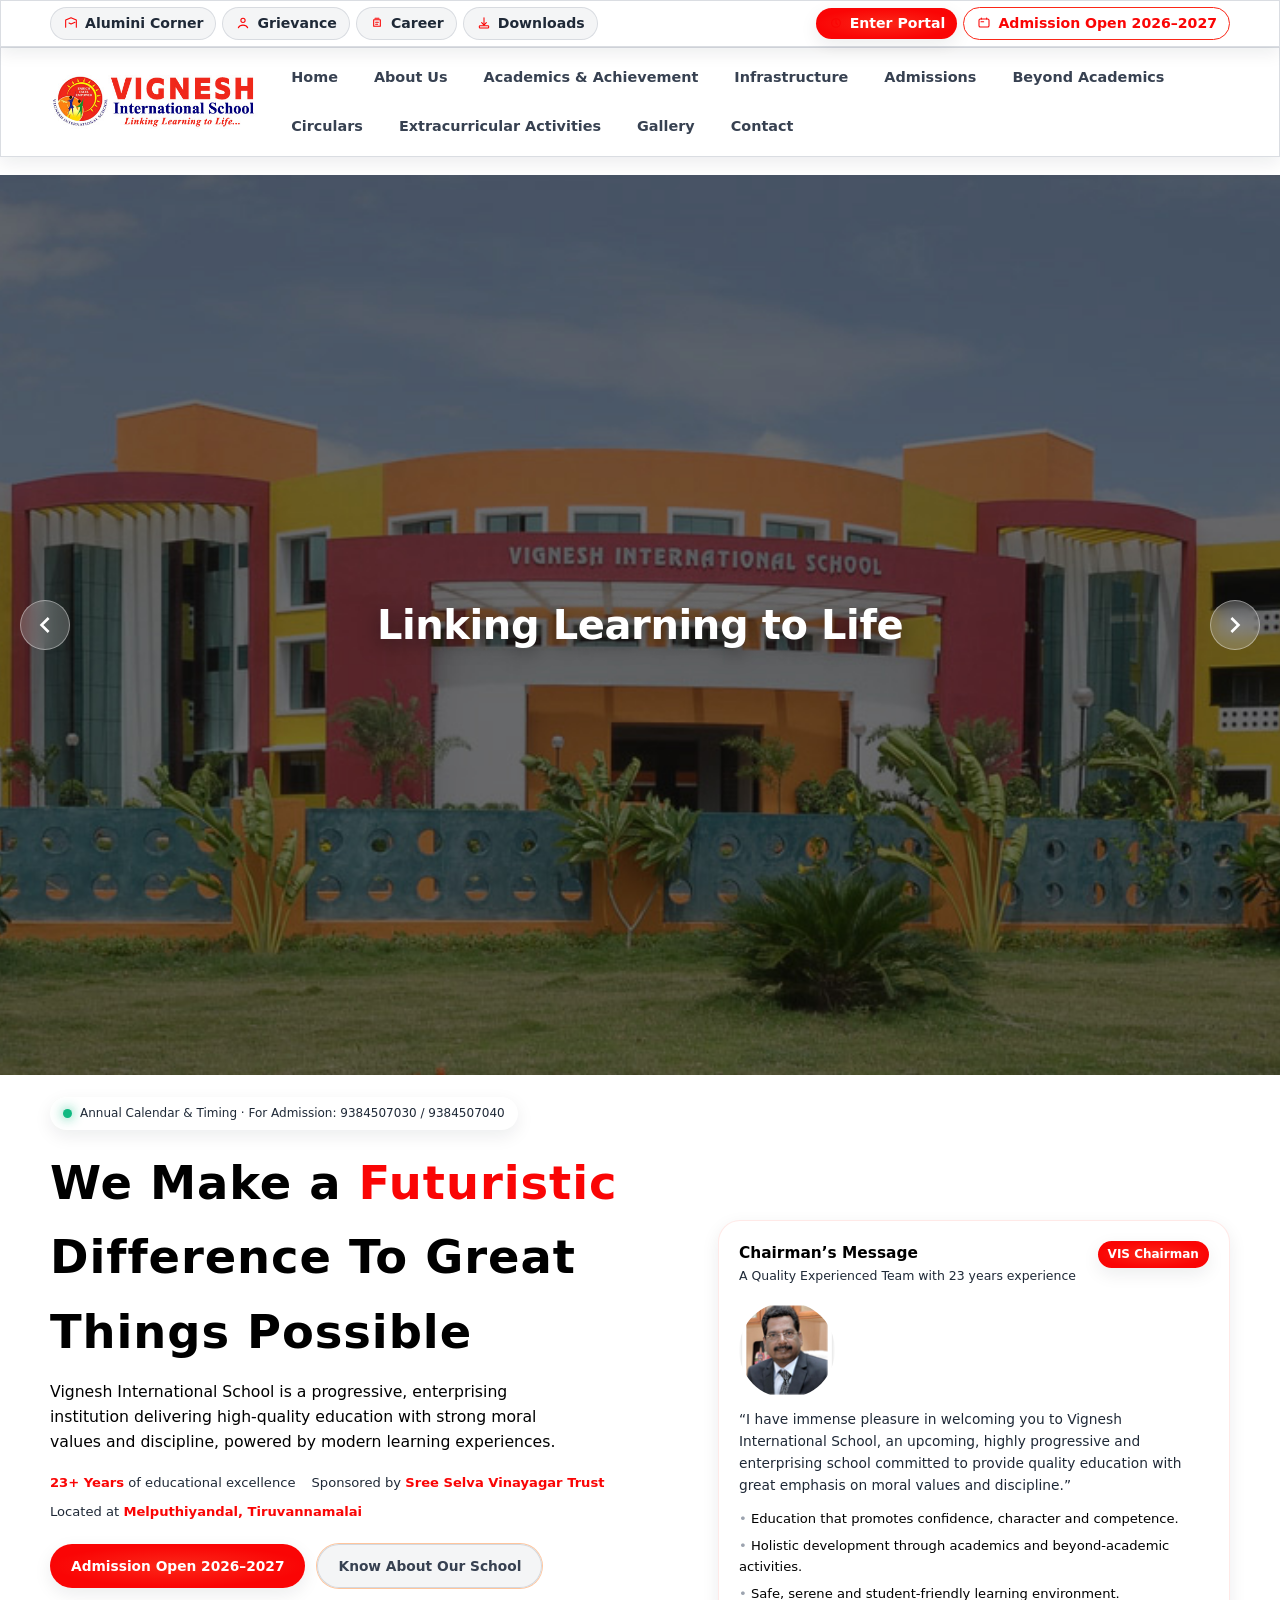
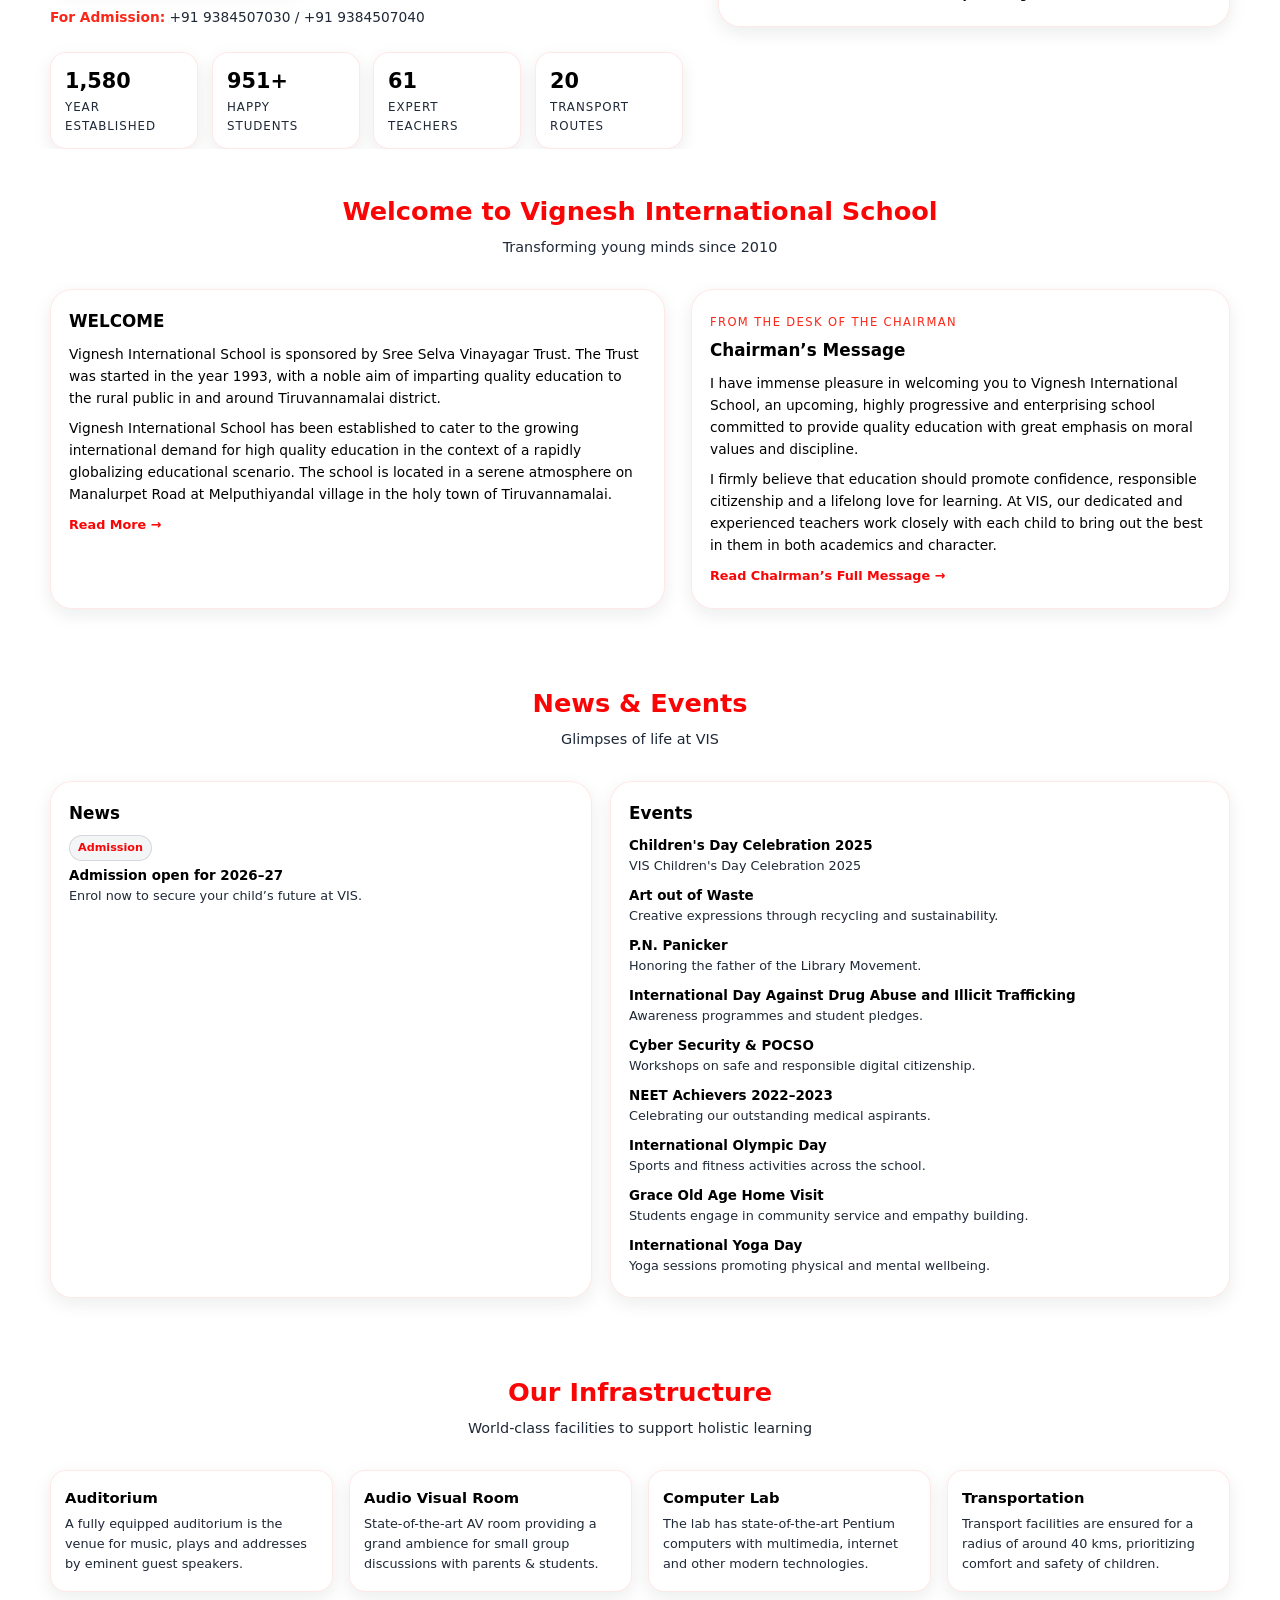
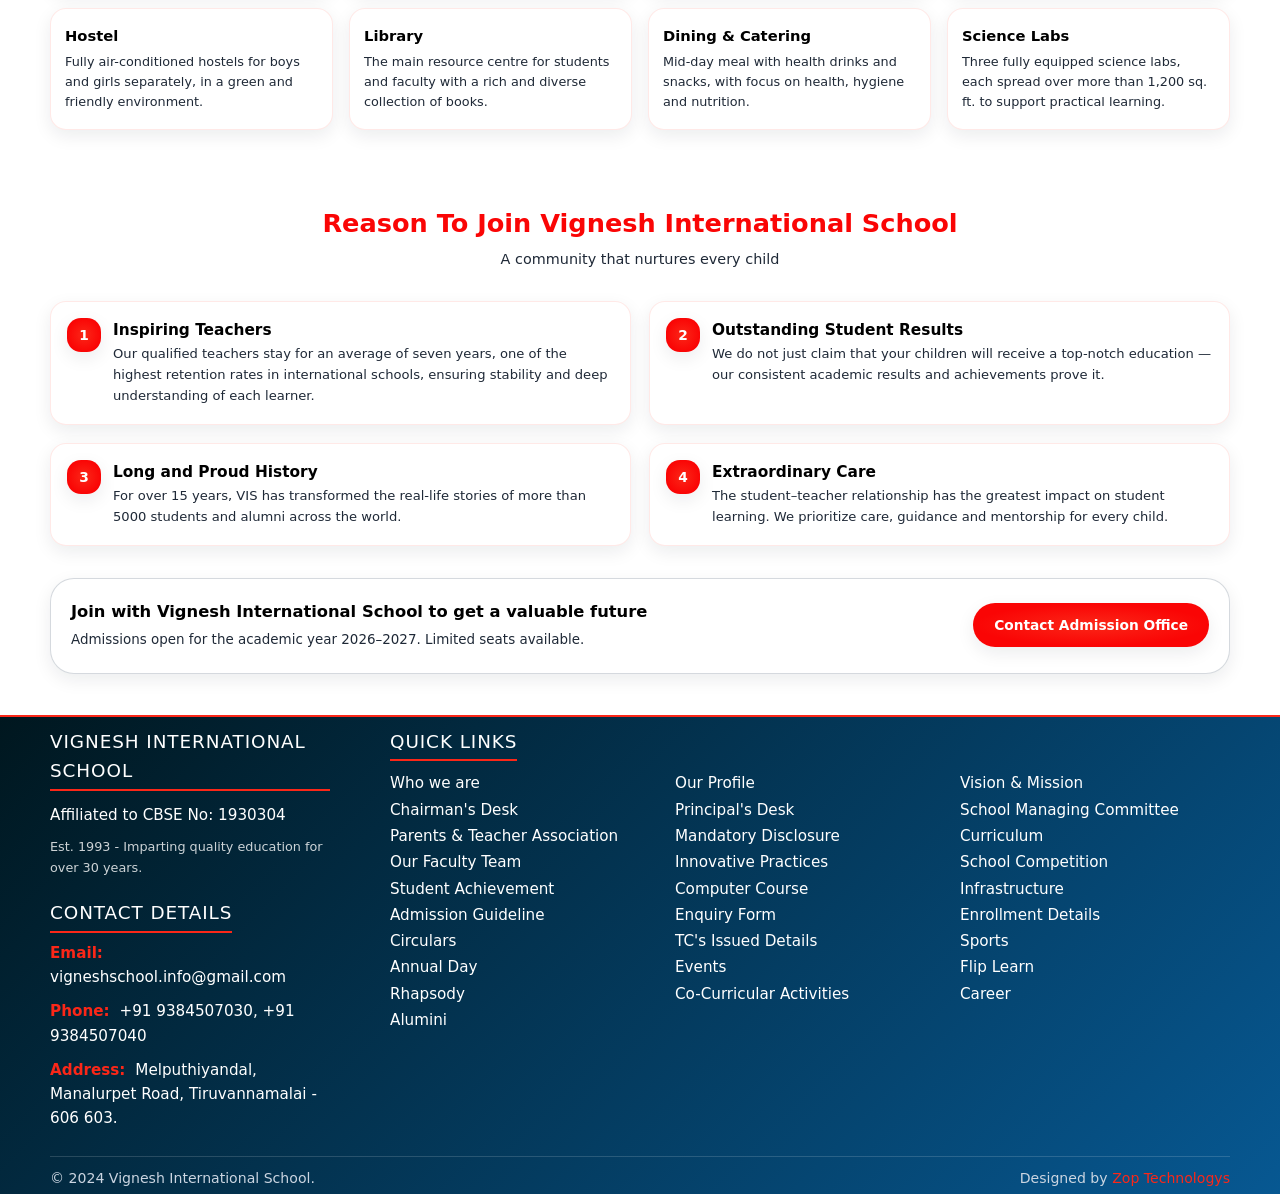
==== html/index.html @ dd352874 "Initial Commit of Vignesh International School without only texts" ====
<!DOCTYPE html>
<html lang="en">

<head>
  <meta charset="UTF-8" />
  <title>Vignesh International School</title>
  <meta name="viewport" content="width=device-width, initial-scale=1" />
  <link rel="stylesheet" href="../css/style.css" />
</head>

<body>

  <!-- Top neon strip -->
  <div class="top-bar glass blur">
    <div class="container top-bar-inner">
      <div class="top-bar-left">
        <span class="pill pill-ghost">
          <span class="pill-icon">
            <svg viewBox="0 0 24 24" aria-hidden="true">
              <path d="M4 18.5V7.5L12 4l8 3.5v11" />
              <path d="M9 12l3 1.5L18 11" />
            </svg>
          </span>
          <span class="pill-label">Alumini Corner</span>
        </span>
        <span class="pill pill-ghost">
          <span class="pill-icon">
            <svg viewBox="0 0 24 24" aria-hidden="true">
              <circle cx="12" cy="8" r="3.2" />
              <path d="M5 19c1.3-2.4 3.6-3.8 7-3.8s5.7 1.4 7 3.8" />
            </svg>
          </span>
          <span class="pill-label">Grievance</span>
        </span>
        <span class="pill pill-ghost">
          <span class="pill-icon">
            <svg viewBox="0 0 24 24" aria-hidden="true">
              <path d="M7 7h10v10H7z" />
              <path d="M9 5h6" />
              <path d="M10 11h4" />
              <path d="M10 14h3" />
            </svg>
          </span>
          <span class="pill-label">Career</span>
        </span>
        <span class="pill pill-ghost">
          <span class="pill-icon">
            <svg viewBox="0 0 24 24" aria-hidden="true">
              <path d="M12 4v11" />
              <path d="M8.5 11.5 12 15l3.5-3.5" />
              <rect x="5" y="16" width="14" height="3.5" rx="1" />
            </svg>
          </span>
          <span class="pill-label">Downloads</span>
        </span>
      </div>
      <div class="top-bar-right">
        <a href="#portal" class="pill pill-primary">
          <span class="pill-icon">
            <svg viewBox="0 0 24 24" aria-hidden="true">
              <circle cx="12" cy="12" r="6.5" />
              <path d="M12 8v4l2 2" />
            </svg>
          </span>
          <span class="pill-label">Enter Portal</span>
        </a>
        <span class="pill pill-outline">
          <span class="pill-icon">
            <svg viewBox="0 0 24 24" aria-hidden="true">
              <rect x="4.5" y="6" width="15" height="12" rx="2" />
              <path d="M8 6V4.5" />
              <path d="M16 6V4.5" />
              <path d="M7.5 10h4" />
            </svg>
          </span>
          <span class="pill-label">Admission Open 2026–2027</span>
        </span>
      </div>
    </div>
  </div>

  <!-- Header -->
  <header class="header glass blur">
    <div class="container nav">
      <div class="logo-group">
        <img src="../images/vignesh-logo.jpg" alt="Vignesh International School logo" class="logo-image" />
      </div>

      <button class="nav-toggle" id="navToggle">
        <span></span><span></span><span></span>
      </button>

      <nav class="nav-links" id="navLinks">
        <a href="#home">Home</a>
        <div class="nav-dropdown-wrapper">
          <a href="#about">About Us</a>
          <div class="nav-dropdown">
            <a href="who-we-are.html">Who we are</a>
            <a href="our-profile.html">Our Profile</a>
            <a href="vision-mission.html">Vision &amp; Mission</a>
            <a href="chairman-message.html">Chairman's Message</a>
            <a href="principal-message.html">Principal's Message</a>
            <a href="smc.html">School Management Committee</a>
            <a href="pta.html">Parents &amp; Teacher Association</a>
            <a href="mandatory-disclosure.html">Mandatory Disclosure</a>
          </div>
        </div>
        <div class="nav-dropdown-wrapper">
          <a href="#academics">Academics &amp; Achievement</a>
          <div class="nav-dropdown">
            <a href="#academics-curriculum">Curriculum</a>
            <a href="#academics-faculty">Our Faculty Team</a>
            <a href="#academics-achievements">Student Achievements</a>
            <a href="#academics-innovative">Innovative Practices</a>
            <a href="#academics-competition">School Competition</a>
            <a href="#academics-computer-course">Computer Course</a>
          </div>
        </div>
        <div class="nav-dropdown-wrapper">
          <a href="#infrastructure">Infrastructure</a>
          <div class="nav-dropdown">
            <a href="#infra-auditorium">Auditorium</a>
            <a href="#infra-av-room">Audio Visual Room</a>
            <a href="#infra-laboratory">Laboratory</a>
            <a href="#infra-library">Library</a>
            <a href="#infra-dining">Dining &amp; Catering</a>
            <a href="#infra-transportation">Transportation</a>
            <a href="#infra-hostel">Hostel</a>
          </div>
        </div>
        <div class="nav-dropdown-wrapper">
          <a href="#admissions">Admissions</a>
          <div class="nav-dropdown">
            <a href="#admissions-process">Admission Process</a>
            <a href="#admissions-enquiry">Admission Enquiry</a>
            <a href="#admissions-enrollment">Enrollment Details</a>
            <a href="#admissions-tc-details">TC's Issued Details</a>
          </div>
        </div>
        <div class="nav-dropdown-wrapper">
          <a href="#beyond">Beyond Academics</a>
          <div class="nav-dropdown">
            <a href="#beyond-sports">Sports</a>
            <a href="#beyond-annual-day">Annual Day</a>
            <a href="#beyond-events">Events</a>
            <a href="#beyond-flip-learn">Flip Learn</a>
            <a href="#beyond-rhapsody">Rhapsody</a>
          </div>
        </div>
        <div class="nav-dropdown-wrapper">
          <a href="#circulars">Circulars</a>
          <div class="nav-dropdown">
            <a href="#circulars-cbse">CBSE Circulars</a>
          </div>
        </div>
        <div class="nav-dropdown-wrapper">
          <a href="#extracurricular">Extracurricular Activities</a>
          <div class="nav-dropdown">
            <a href="#extra-sansad">VIS Sansad</a>
            <a href="#extra-community-service">Community Service</a>
            <a href="#extra-health">Health</a>
            <a href="#extra-skill-classes">Skill Enhancement Classes</a>
          </div>
        </div>
        <div class="nav-dropdown-wrapper">
          <a href="#gallery">Gallery</a>
          <div class="nav-dropdown">
            <a href="#gallery-events">Event Gallery</a>
            <a href="#gallery-academy">Academy Gallery</a>
            <a href="#gallery-videos">Videos</a>
          </div>
        </div>
        <a href="#contact">Contact</a>
      </nav>
    </div>
  </header>

  <!-- Hero -->
  <section class="hero" id="home">
    <div class="hero-slider">
      <div class="hero-slide active">
        <img src="../images/slider/vignesh_slider-02.jpg" alt="Vignesh International School campus" />
        <div class="slide-caption">Linking Learning to Life</div>
      </div>

      <div class="hero-slide">
        <img src="../images/slider/vignesh_slider-04.jpg" alt="Students in library" />
        <div class="slide-caption">Your Challenge is Our Progress</div>
      </div>
      <div class="hero-slide">
        <img src="../images/slider/vignesh_slider-05.jpg" alt="Students in computer lab" />
        <div class="slide-caption">We Making Difference To Great Things Possible</div>
      </div>

      <!-- Slider Arrows -->
      <button class="slider-btn prev-btn" id="prevSlide" aria-label="Previous Slide">
        <svg viewBox="0 0 24 24" fill="currentColor">
          <path d="M15.41 7.41L14 6l-6 6 6 6 1.41-1.41L10.83 12z" />
        </svg>
      </button>
      <button class="slider-btn next-btn" id="nextSlide" aria-label="Next Slide">
        <svg viewBox="0 0 24 24" fill="currentColor">
          <path d="M10 6L8.59 7.41 13.17 12l-4.58 4.59L10 18l6-6z" />
        </svg>
      </button>
    </div>

    <div class="container hero-grid">
      <div class="hero-left reveal">
        <div class="hero-chip glass-soft">
          <span class="live-dot"></span>
          Annual Calendar &amp; Timing · For Admission: 9384507030 / 9384507040
        </div>

        <h1 class="hero-title">
          We Make a <span>Futuristic</span><br />
          Difference To Great Things Possible
        </h1>

        <p class="hero-subtitle">
          Vignesh International School is a progressive, enterprising institution
          delivering high-quality education with strong moral values and discipline,
          powered by modern learning experiences.
        </p>

        <div class="hero-meta">
          <span><strong>23+ Years</strong> of educational excellence</span>
          <span>Sponsored by <strong>Sree Selva Vinayagar Trust</strong></span>
          <span>Located at <strong>Melputhiyandal, Tiruvannamalai</strong></span>
        </div>

        <div class="hero-actions">
          <a href="#admissions" class="btn btn-primary neon-hover">
            Admission Open 2026–2027
            <span class="btn-glow"></span>
          </a>
          <a href="#about" class="btn btn-ghost neon-border">
            Know About Our School
          </a>
        </div>

        <div class="hero-phones">
          <strong>For Admission:</strong> +91 9384507030 / +91 9384507040
        </div>

        <div class="stats">
          <div class="stat-card glass-soft reveal">
            <div class="stat-number" data-count="2010">0</div>
            <div class="stat-label">Year Established</div>
          </div>
          <div class="stat-card glass-soft reveal">
            <div class="stat-number" data-count="1210" data-suffix="+">0</div>
            <div class="stat-label">Happy Students</div>
          </div>
          <div class="stat-card glass-soft reveal">
            <div class="stat-number" data-count="78">0</div>
            <div class="stat-label">Expert Teachers</div>
          </div>
          <div class="stat-card glass-soft reveal">
            <div class="stat-number" data-count="26">0</div>
            <div class="stat-label">Transport Routes</div>
          </div>
        </div>
      </div>

      <aside class="hero-right glass-soft reveal">
        <div class="hero-card-header">
          <div>
            <div class="hero-card-title">Chairman’s Message</div>
            <div class="hero-tagline">
              A Quality Experienced Team with 23 years experience
            </div>
          </div>
          <span class="hero-chip-mini">VIS Chairman</span>
        </div>

        <div class="chairman-avatar">
          <img src="../images/slider/chairman/chairman.png" alt="Chairman of Vignesh International School" />
        </div>

        <p class="hero-card-text">
          “I have immense pleasure in welcoming you to Vignesh International School,
          an upcoming, highly progressive and enterprising school committed to provide
          quality education with great emphasis on moral values and discipline.”
        </p>

        <ul class="hero-list">
          <li>Education that promotes confidence, character and competence.</li>
          <li>Holistic development through academics and beyond-academic activities.</li>
          <li>Safe, serene and student-friendly learning environment.</li>
        </ul>
      </aside>
    </div>
  </section>

  <!-- Welcome / About -->
  <section class="section" id="about">
    <div class="container">
      <div class="section-header reveal">
        <h2 class="section-title">Welcome to Vignesh International School</h2>
        <p class="section-subtitle">Transforming young minds since 2010</p>
      </div>

      <div class="two-column">
        <div class="card glass-soft reveal">
          <h3>WELCOME</h3>
          <p>
            Vignesh International School is sponsored by Sree Selva Vinayagar Trust.
            The Trust was started in the year 1993, with a noble aim of imparting
            quality education to the rural public in and around Tiruvannamalai district.
          </p>
          <p>
            Vignesh International School has been established to cater to the growing
            international demand for high quality education in the context of a rapidly
            globalizing educational scenario. The school is located in a serene atmosphere
            on Manalurpet Road at Melputhiyandal village in the holy town of Tiruvannamalai.
          </p>
          <a href="#about" class="read-more neon-text">Read More →</a>
        </div>

        <div class="card glass-soft reveal">
          <small>From the Desk of the Chairman</small>
          <h3>Chairman’s Message</h3>
          <p>
            I have immense pleasure in welcoming you to Vignesh International School,
            an upcoming, highly progressive and enterprising school committed to provide
            quality education with great emphasis on moral values and discipline.
          </p>
          <p>
            I firmly believe that education should promote confidence, responsible
            citizenship and a lifelong love for learning. At VIS, our dedicated and
            experienced teachers work closely with each child to bring out the best
            in them in both academics and character.
          </p>
          <a href="#about" class="read-more neon-text">Read Chairman’s Full Message →</a>
        </div>
      </div>
    </div>
  </section>

  <!-- News & Events -->
  <section class="section" id="academics">
    <div class="container">
      <div class="section-header reveal">
        <h2 class="section-title">News &amp; Events</h2>
        <p class="section-subtitle">Glimpses of life at VIS</p>
      </div>

      <div class="news-grid">
        <div class="card glass-soft reveal">
          <h3>News</h3>
          <div class="news-list">
            <div class="news-item">
              <div class="tag-pill">Admission</div>
              <div class="news-item-title">Admission open for 2026–27</div>
              <div class="news-item-sub">
                Enrol now to secure your child’s future at VIS.
              </div>
            </div>
          </div>
        </div>

        <div class="card glass-soft reveal">
          <h3>Events</h3>
          <div class="news-list">
            <div class="news-item">
              <div class="news-item-title">Children's Day Celebration 2025</div>
              <div class="news-item-sub">VIS Children's Day Celebration 2025</div>
            </div>
            <div class="news-item">
              <div class="news-item-title">Art out of Waste</div>
              <div class="news-item-sub">
                Creative expressions through recycling and sustainability.
              </div>
            </div>
            <div class="news-item">
              <div class="news-item-title">P.N. Panicker</div>
              <div class="news-item-sub">
                Honoring the father of the Library Movement.
              </div>
            </div>
            <div class="news-item">
              <div class="news-item-title">
                International Day Against Drug Abuse and Illicit Trafficking
              </div>
              <div class="news-item-sub">
                Awareness programmes and student pledges.
              </div>
            </div>
            <div class="news-item">
              <div class="news-item-title">Cyber Security &amp; POCSO</div>
              <div class="news-item-sub">
                Workshops on safe and responsible digital citizenship.
              </div>
            </div>
            <div class="news-item">
              <div class="news-item-title">NEET Achievers 2022–2023</div>
              <div class="news-item-sub">
                Celebrating our outstanding medical aspirants.
              </div>
            </div>
            <div class="news-item">
              <div class="news-item-title">International Olympic Day</div>
              <div class="news-item-sub">
                Sports and fitness activities across the school.
              </div>
            </div>
            <div class="news-item">
              <div class="news-item-title">Grace Old Age Home Visit</div>
              <div class="news-item-sub">
                Students engage in community service and empathy building.
              </div>
            </div>
            <div class="news-item">
              <div class="news-item-title">International Yoga Day</div>
              <div class="news-item-sub">
                Yoga sessions promoting physical and mental wellbeing.
              </div>
            </div>
          </div>
        </div>
      </div>
    </div>
  </section>

  <!-- Infrastructure -->
  <section class="section" id="infrastructure">
    <div class="container">
      <div class="section-header reveal">
        <h2 class="section-title">Our Infrastructure</h2>
        <p class="section-subtitle">World-class facilities to support holistic learning</p>
      </div>

      <div class="infra-grid">
        <div class="infra-card glass-soft reveal">
          <h4>Auditorium</h4>
          <p>
            A fully equipped auditorium is the venue for music, plays and
            addresses by eminent guest speakers.
          </p>
        </div>
        <div class="infra-card glass-soft reveal">
          <h4>Audio Visual Room</h4>
          <p>
            State-of-the-art AV room providing a grand ambience for small group
            discussions with parents &amp; students.
          </p>
        </div>
        <div class="infra-card glass-soft reveal">
          <h4>Computer Lab</h4>
          <p>
            The lab has state-of-the-art Pentium computers with multimedia,
            internet and other modern technologies.
          </p>
        </div>
        <div class="infra-card glass-soft reveal">
          <h4>Transportation</h4>
          <p>
            Transport facilities are ensured for a radius of around 40 kms,
            prioritizing comfort and safety of children.
          </p>
        </div>
        <div class="infra-card glass-soft reveal">
          <h4>Hostel</h4>
          <p>
            Fully air-conditioned hostels for boys and girls separately, in a
            green and friendly environment.
          </p>
        </div>
        <div class="infra-card glass-soft reveal">
          <h4>Library</h4>
          <p>
            The main resource centre for students and faculty with a rich and
            diverse collection of books.
          </p>
        </div>
        <div class="infra-card glass-soft reveal">
          <h4>Dining &amp; Catering</h4>
          <p>
            Mid-day meal with health drinks and snacks, with focus on health,
            hygiene and nutrition.
          </p>
        </div>
        <div class="infra-card glass-soft reveal">
          <h4>Science Labs</h4>
          <p>
            Three fully equipped science labs, each spread over more than 1,200
            sq. ft. to support practical learning.
          </p>
        </div>
      </div>
    </div>
  </section>

  <!-- Reasons & CTA -->
  <section class="section" id="beyond">
    <div class="container">
      <div class="section-header reveal">
        <h2 class="section-title">Reason To Join Vignesh International School</h2>
        <p class="section-subtitle">A community that nurtures every child</p>
      </div>

      <div class="reasons-grid">
        <div class="reason-card glass-soft reveal">
          <div class="reason-badge">1</div>
          <div>
            <div class="reason-title">Inspiring Teachers</div>
            <div class="reason-text">
              Our qualified teachers stay for an average of seven years, one of
              the highest retention rates in international schools, ensuring
              stability and deep understanding of each learner.
            </div>
          </div>
        </div>
        <div class="reason-card glass-soft reveal">
          <div class="reason-badge">2</div>
          <div>
            <div class="reason-title">Outstanding Student Results</div>
            <div class="reason-text">
              We do not just claim that your children will receive a top-notch
              education — our consistent academic results and achievements prove it.
            </div>
          </div>
        </div>
        <div class="reason-card glass-soft reveal">
          <div class="reason-badge">3</div>
          <div>
            <div class="reason-title">Long and Proud History</div>
            <div class="reason-text">
              For over 15 years, VIS has transformed the real-life stories of more
              than 5000 students and alumni across the world.
            </div>
          </div>
        </div>
        <div class="reason-card glass-soft reveal">
          <div class="reason-badge">4</div>
          <div>
            <div class="reason-title">Extraordinary Care</div>
            <div class="reason-text">
              The student–teacher relationship has the greatest impact on student
              learning. We prioritize care, guidance and mentorship for every child.
            </div>
          </div>
        </div>
      </div>

      <div class="cta-band glass blur reveal" id="admissions">
        <div>
          <h3>Join with Vignesh International School to get a valuable future</h3>
          <p>Admissions open for the academic year 2026–2027. Limited seats available.</p>
        </div>
        <div>
          <a href="#contact" class="btn btn-primary neon-hover">
            Contact Admission Office
            <span class="btn-glow"></span>
          </a>
        </div>
      </div>
    </div>
  </section>

  <!-- Footer / Contact -->
  <footer class="footer" id="contact">
    <div class="container footer-grid">
      <div class="footer-block reveal">
        <div class="footer-title">Vignesh International School</div>
        <p class="footer-text">Affiliated to CBSE No: 1930304</p>
        <p class="footer-text" style="font-size: 0.8rem; opacity: 0.8; margin-bottom: 5px;">Est. 1993 - Imparting
          quality education for over 30 years.</p>
        <div class="footer-title" style="margin-top: 15px; margin-bottom: 8px;">Contact Details</div>
        <p class="footer-text">
          <strong>Email:</strong> vigneshschool.info@gmail.com
        </p>
        <p class="footer-text">
          <strong>Phone:</strong> +91 9384507030, +91 9384507040
        </p>
        <p class="footer-text">
          <strong>Address:</strong> Melputhiyandal, Manalurpet Road, Tiruvannamalai - 606 603.
        </p>
      </div>

      <div class="footer-block reveal">
        <div class="footer-title">Quick Links</div>
        <ul class="footer-list">
          <li><a href="who-we-are.html">Who we are</a></li>
          <li><a href="our-profile.html">Our Profile</a></li>
          <li><a href="vision-mission.html">Vision &amp; Mission</a></li>
          <li><a href="chairman-message.html">Chairman's Desk</a></li>
          <li><a href="principal-message.html">Principal's Desk</a></li>
          <li><a href="smc.html">School Managing Committee</a></li>
          <li><a href="pta.html">Parents &amp; Teacher Association</a></li>
          <li><a href="mandatory-disclosure.html">Mandatory Disclosure</a></li>
          <li><a href="index.html#academics">Curriculum</a></li>
          <li><a href="index.html#academics">Our Faculty Team</a></li>
          <li><a href="index.html#academics">Innovative Practices</a></li>
          <li><a href="index.html#academics">School Competition</a></li>
          <li><a href="index.html#academics">Student Achievement</a></li>
          <li><a href="index.html#academics">Computer Course</a></li>
          <li><a href="index.html#infrastructure">Infrastructure</a></li>
          <li><a href="index.html#admissions">Admission Guideline</a></li>
          <li><a href="index.html#admissions">Enquiry Form</a></li>
          <li><a href="index.html#admissions">Enrollment Details</a></li>
          <li><a href="index.html#circulars">Circulars</a></li>
          <li><a href="index.html#academics">TC's Issued Details</a></li>
          <li><a href="index.html#extracurricular">Sports</a></li>
          <li><a href="index.html#extracurricular">Annual Day</a></li>
          <li><a href="index.html#extracurricular">Events</a></li>
          <li><a href="index.html#extracurricular">Flip Learn</a></li>
          <li><a href="index.html#extracurricular">Rhapsody</a></li>
          <li><a href="index.html#extracurricular">Co-Curricular Activities</a></li>
          <li><a href="index.html#career">Career</a></li>
          <li><a href="index.html#alumni">Alumini</a></li>
        </ul>
      </div>
    </div>

    <div class="container footer-bottom">
      <span>© 2024 Vignesh International School.</span>
      <span>Designed by <a href="#">Zop Technologys</a></span>
    </div>
  </footer>

  <script src="../js/script.js"></script>
</body>

</html>
---- css/style.css ----
:root {
  --bg: #ffffff;
  --bg-alt: #ffffff;
  --card-bg: #ffffff;
  --glass-bg: rgba(255, 255, 255, 0.98);
  --glass-soft: rgba(255, 255, 255, 0.98);
  --border-soft: rgba(209, 213, 219, 0.9);

  /* red shimmer Related */
  --accent: #fb2718;
  --accent-soft: rgba(251, 39, 24, 0.1);
  --accent-deep: #fa0505;
  --accent-gradient: radial-gradient(closest-side, #fb2718, #fa0505);

  --primary-text: #000000;
  --muted-text: #1f2937;
  --footer-bg: linear-gradient(135deg, #00171F 0%, #075892 100%);
  --footer-text: #ffffff;

  --radius-lg: 22px;
  --radius-md: 16px;
  --radius-pill: 999px;

  --shadow-soft: 0 6px 18px rgba(15, 23, 42, 0.08);

  --transition-fast: 0.18s ease-out;
  --transition-med: 0.3s ease-out;
  --transition-slow: 0.6s cubic-bezier(0.16, 1, 0.3, 1);
}

* {
  box-sizing: border-box;
  margin: 0;
  padding: 0;
}

html,
body {
  scroll-behavior: smooth;
}

body {
  font-family: system-ui, -apple-system, BlinkMacSystemFont, "Segoe UI", sans-serif;
  background: #ffffff;
  color: var(--primary-text);
  line-height: 1.6;
  min-height: 100vh;
}

.container {
  width: min(1180px, 100% - 32px);
  margin: 0 auto;
}

a {
  text-decoration: none;
  color: inherit;
}

ul {
  list-style: none;
}

.glass {
  background: #ffffff;
  border: 1px solid rgba(209, 213, 219, 0.8);
  box-shadow: var(--shadow-soft);
}

.glass-soft {
  background: #ffffff;
  border: 1px solid var(--accent-soft);
  box-shadow: var(--shadow-soft);
}

.blur {
  backdrop-filter: blur(12px);
  -webkit-backdrop-filter: blur(12px);
}

.top-bar {
  position: sticky;
  top: 0;
  z-index: 40;
  padding: 6px 0;
}

.top-bar-inner {
  display: flex;
  justify-content: space-between;
  gap: 10px;
  align-items: center;
  flex-wrap: wrap;
  font-size: 0.88rem;
  color: var(--muted-text);
}

.top-bar-left,
.top-bar-right {
  display: flex;
  align-items: center;
  gap: 6px;
  flex-wrap: wrap;
}

.pill {
  border-radius: var(--radius-pill);
  padding: 4px 12px;
  border: 1px solid transparent;
  display: inline-flex;
  align-items: center;
  gap: 6px;
  cursor: default;
}

.pill-icon {
  width: 16px;
  height: 16px;
  display: inline-flex;
  align-items: center;
  justify-content: center;
}

.pill-icon svg {
  width: 100%;
  height: 100%;
  fill: none;
  stroke: var(--accent-deep);
  stroke-width: 1.6;
  stroke-linecap: round;
  stroke-linejoin: round;
}

.pill-label {
  font-weight: 600;
}

.pill-ghost {
  background: rgba(243, 244, 246, 0.9);
  border-color: rgba(209, 213, 219, 0.8);
}

.pill-primary {
  background: var(--accent-gradient);
  border: none;
  box-shadow: var(--shadow-soft);
  color: #ffffff;
  font-weight: 600;
  cursor: pointer;
  transition: none;
}

.pill-primary:hover {
  /* removed hover styles */
}

.pill-outline {
  border-color: var(--accent);
  color: var(--accent-deep);
}

.header {
  position: sticky;
  top: 36px;
  z-index: 39;
  margin-bottom: 18px;
}

.nav {
  display: flex;
  align-items: center;
  justify-content: space-between;
  padding: 10px 0;
  gap: 20px;
}

.logo-group {
  display: flex;
  align-items: center;
  gap: 12px;
}

.logo-image {
  height: 54px;
  width: auto;
  object-fit: contain;
  filter: none;
}

.glow-pulse {
  animation: none;
}

.logo-text {
  display: flex;
  flex-direction: column;
}

.logo-text span:first-child {
  font-size: 0.92rem;
  font-weight: 600;
}

.logo-text span:last-child {
  font-size: 0.76rem;
  color: var(--muted-text);
}

.nav-links {
  display: flex;
  align-items: center;
  gap: 10px;
  flex-wrap: wrap;
  font-size: 0.9rem;
}

.nav-dropdown-wrapper {
  position: relative;
  display: inline-flex;
  align-items: center;
  height: 100%;
}

.nav-links a {
  padding: 7px 12px;
  border-radius: var(--radius-pill);
  color: #374151;
  border: 1px solid transparent;
  background: transparent;
  font-weight: 600;
  transition: background var(--transition-fast), transform var(--transition-fast), box-shadow var(--transition-fast), border-color var(--transition-fast), color var(--transition-fast);
}

.nav-links a:hover {
  border-color: var(--accent);
  color: var(--accent-deep);
}

.nav-links .primary-link {
  background: transparent;
  color: #374151;
  box-shadow: none;
}

.nav-dropdown {
  position: absolute;
  top: 110%;
  left: 0;
  min-width: 240px;
  padding: 8px 0;
  border-radius: 14px;
  background: #ffffff;
  border: 1px solid rgba(209, 213, 219, 0.9);
  box-shadow: 0 18px 40px rgba(15, 23, 42, 0.18);
  opacity: 0;
  transform: translateY(6px);
  pointer-events: none;
  transition: opacity var(--transition-fast), transform var(--transition-fast);
  z-index: 50;
}

.nav-dropdown a {
  display: block;
  padding: 8px 14px;
  border-radius: 0;
  background: transparent;
  border: none;
  color: #374151;
  font-size: 0.8rem;
  white-space: nowrap;
}

.nav-dropdown a:hover {
  color: var(--accent-deep);
}

.nav-dropdown-wrapper:hover .nav-dropdown {
  opacity: 1;
  transform: translateY(0);
  pointer-events: auto;
}


.nav-toggle {
  display: none;
  background: none;
  border: none;
  cursor: pointer;
  width: 32px;
  height: 24px;
  flex-direction: column;
  justify-content: space-between;
  padding: 0;
  z-index: 100;
}

.nav-toggle span {
  height: 3px;
  width: 100%;
  background: var(--accent-deep);
  border-radius: 999px;
  transition: transform 0.3s cubic-bezier(0.16, 1, 0.3, 1), opacity 0.3s ease;
  transform-origin: left;
}

.nav-toggle.active span:nth-child(1) {
  transform: rotate(45deg);
}

.nav-toggle.active span:nth-child(2) {
  opacity: 0;
}

.nav-toggle.active span:nth-child(3) {
  transform: rotate(-45deg);
}

.hero {
  position: relative;
  padding: 0;
  overflow: hidden;
}

.hero-bg-orbit {
  display: none;
}

.hero-orbit-1 {
  display: none;
}

.hero-orbit-2 {
  display: none;
}

.hero-slider {
  position: relative;
  width: 100vw;
  height: 100vh;
  left: 50%;
  right: 50%;
  margin-left: -50vw;
  margin-right: -50vw;
  overflow: hidden;
}

.hero-slide {
  position: absolute;
  inset: 0;
  opacity: 0;
  transform: scale(1);
  transition: opacity 0.8s ease-in-out;
}

.hero-slide img {
  width: 100%;
  height: 100%;
  display: block;
  object-fit: cover;
  object-position: center center;
}

.hero-slide.active {
  opacity: 1;
}

.slide-caption {
  position: absolute;
  top: 50%;
  left: 50%;
  transform: translate(-50%, -50%);
  width: 100%;
  text-align: center;
  color: white;
  font-size: clamp(1.5rem, 3.5vw, 2.5rem);
  font-weight: 800;
  text-shadow: 0 4px 20px rgba(0, 0, 0, 0.5);
  padding: 0 20px;
  opacity: 0;
  pointer-events: none;
  z-index: 10;
  letter-spacing: -0.01em;
  transition: none;
}

.hero-slide.active .slide-caption {
  animation: slideTextEntry 1.2s cubic-bezier(0.16, 1, 0.3, 1) forwards;
}

@keyframes slideTextEntry {
  0% {
    opacity: 0;
    transform: translate(-50%, -20%);
    filter: blur(10px);
  }

  100% {
    opacity: 1;
    transform: translate(-50%, -50%);
    filter: blur(0);
  }
}

/* Slider buttons */
.slider-btn {
  position: absolute;
  top: 50%;
  transform: translateY(-50%);
  background: rgba(255, 255, 255, 0.2);
  border: 1px solid rgba(255, 255, 255, 0.4);
  backdrop-filter: blur(8px);
  -webkit-backdrop-filter: blur(8px);
  color: white;
  width: 50px;
  height: 50px;
  border-radius: 50%;
  display: flex;
  align-items: center;
  justify-content: center;
  cursor: pointer;
  z-index: 20;
  transition: all 0.3s ease;
}

.slider-btn:hover {
  /* removed hover styles */
}

.slider-btn svg {
  width: 32px;
  height: 32px;
}

.prev-btn {
  left: 20px;
}

.next-btn {
  right: 20px;
}

@media (max-width: 768px) {
  .slider-btn {
    width: 40px;
    height: 40px;
  }

  .slider-btn svg {
    width: 24px;
    height: 24px;
  }
}

.hero-grid {
  position: relative;
  display: grid;
  grid-template-columns: minmax(0, 2.1fr) minmax(0, 1.7fr);
  gap: 36px;
  align-items: center;
  z-index: 1;
  margin-top: 22px;
}

.hero-chip {
  display: inline-flex;
  align-items: center;
  gap: 8px;
  padding: 6px 12px;
  border-radius: var(--radius-pill);
  border: 1px solid rgba(255, 255, 255, 0.1);
  font-size: 0.75rem;
  color: var(--muted-text);
  margin-bottom: 16px;
}

.live-dot {
  width: 9px;
  height: 9px;
  border-radius: 50%;
  background: #10b981;
  box-shadow: 0 0 12px rgba(16, 185, 129, 0.9);
}

.hero-title {
  font-size: clamp(2rem, 2.7vw + 1rem, 2.9rem);
  font-weight: 800;
  letter-spacing: 0.02em;
  margin-bottom: 10px;
  color: #000000;
}

.hero-title span {
  color: var(--accent-deep);
  font-weight: 900;
}

.hero-subtitle {
  font-size: 0.98rem;
  color: var(--primary-text);
  max-width: 540px;
  margin-bottom: 18px;
}

.hero-meta {
  display: flex;
  flex-wrap: wrap;
  gap: 8px 16px;
  font-size: 0.82rem;
  color: var(--muted-text);
  margin-bottom: 22px;
}

.hero-meta strong {
  color: var(--accent-deep);
  font-weight: 700;
}

.hero-actions {
  display: flex;
  flex-wrap: wrap;
  gap: 12px;
  margin-bottom: 18px;
}

.btn {
  position: relative;
  border-radius: var(--radius-pill);
  border: 1px solid transparent;
  padding: 10px 20px;
  font-size: 0.86rem;
  font-weight: 600;
  display: inline-flex;
  align-items: center;
  gap: 8px;
  cursor: pointer;
  transition: transform var(--transition-fast), box-shadow var(--transition-fast), background var(--transition-fast), border-color var(--transition-fast);
}

.btn-primary {
  background: var(--accent-gradient);
  color: #ffffff;
  box-shadow: var(--shadow-soft);
  overflow: hidden;
}

.btn-primary .btn-glow {
  display: none;
}

.btn-primary:hover {
  /* removed hover styles */
}

.btn-primary:hover .btn-glow {
  display: none;
}

.btn-ghost {
  background: rgba(243, 244, 246, 0.9);
  border-color: rgba(209, 213, 219, 0.9);
  color: #374151;
}

.btn-ghost:hover {
  /* removed hover styles */
}

.neon-border {
  box-shadow: 0 0 0 1px rgba(255, 140, 58, 0.5);
}

.stat-card:hover {
  /* removed hover styles */
}

.hero-phones {
  font-size: 0.86rem;
  color: var(--muted-text);
  margin-bottom: 24px;
}

.hero-phones strong {
  color: var(--accent);
}

.stats {
  display: grid;
  grid-template-columns: repeat(4, minmax(0, 1fr));
  gap: 14px;
}

.stat-card {
  padding: 12px 14px;
  border-radius: 16px;
  text-align: left;
  position: relative;
  overflow: hidden;
}

.stat-card::before {
  display: none;
}

.stat-number {
  font-size: 1.3rem;
  font-weight: 700;
}

.stat-label {
  font-size: 0.74rem;
  text-transform: uppercase;
  color: var(--muted-text);
  letter-spacing: 0.08em;
}

.hero-right {
  padding: 20px 20px 22px;
  border-radius: var(--radius-lg);
}

.hero-card-header {
  display: flex;
  justify-content: space-between;
  gap: 10px;
  align-items: flex-start;
  margin-bottom: 16px;
}

.hero-card-title {
  font-weight: 600;
  font-size: 0.96rem;
}

.hero-tagline {
  font-size: 0.78rem;
  color: var(--muted-text);
}

.hero-chip-mini {
  font-size: 0.75rem;
  padding: 4px 10px;
  border-radius: 999px;
  background: var(--accent-gradient);
  color: #ffffff;
  font-weight: 600;
  box-shadow: var(--shadow-soft);
}

.chairman-avatar {
  position: relative;
  width: 96px;
  height: 96px;
  margin-bottom: 10px;
  border-radius: 50%;
  overflow: hidden;
  flex-shrink: 0;
}

.chairman-avatar img {
  width: 100%;
  height: 100%;
  object-fit: cover;
  display: block;
}

.hero-card-text {
  font-size: 0.86rem;
  color: var(--muted-text);
  margin-bottom: 12px;
}

.hero-list {
  font-size: 0.82rem;
  color: #000000;
  display: grid;
  gap: 6px;
}

.hero-list li::before {
  content: "• ";
  color: #9ca3af;
}

.section {
  padding: 42px 0 32px;
}

.section-header {
  text-align: center;
  margin-bottom: 30px;
}

.section-title {
  font-size: 1.6rem;
  font-weight: 800;
  color: var(--accent-deep);
}

.section-subtitle {
  font-size: 0.9rem;
  color: var(--muted-text);
  margin-top: 4px;
}

.two-column {
  display: grid;
  grid-template-columns: minmax(0, 1.6fr) minmax(0, 1.4fr);
  gap: 26px;
}

.card {
  padding: 18px 18px 20px;
  border-radius: var(--radius-lg);
  transition: transform var(--transition-med), box-shadow var(--transition-med), border-color var(--transition-med), background var(--transition-med);
}

.card h3 {
  font-size: 1.05rem;
  margin-bottom: 8px;
}

.card small {
  display: inline-block;
  font-size: 0.72rem;
  color: var(--accent);
  text-transform: uppercase;
  letter-spacing: 0.12em;
  margin-bottom: 6px;
}

.card p {
  font-size: 0.86rem;
  color: var(--primary-text);
}

.card p+p {
  margin-top: 8px;
}

.read-more {
  display: inline-flex;
  margin-top: 10px;
  font-size: 0.8rem;
  color: var(--accent-deep);
  font-weight: 600;
}

.news-grid {
  display: grid;
  grid-template-columns: minmax(0, 1.4fr) minmax(0, 1.6fr);
  gap: 18px;
}

.news-list {
  display: grid;
  gap: 8px;
  font-size: 0.84rem;
}

.news-item-title {
  font-weight: 600;
}

.news-item-sub {
  color: var(--muted-text);
  font-size: 0.8rem;
}

.tag-pill {
  display: inline-flex;
  padding: 3px 8px;
  border-radius: 999px;
  font-size: 0.7rem;
  background: rgba(243, 244, 246, 0.9);
  border: 1px solid rgba(209, 213, 219, 0.9);
  color: var(--accent-deep);
  font-weight: 600;
  margin-bottom: 4px;
}

.infra-grid {
  display: grid;
  grid-template-columns: repeat(4, minmax(0, 1fr));
  gap: 16px;
}

.infra-card {
  padding: 15px 14px 16px;
  border-radius: var(--radius-md);
  font-size: 0.84rem;
  position: relative;
  overflow: hidden;
  transition: transform var(--transition-med), box-shadow var(--transition-med), border-color var(--transition-med);
}

.infra-card h4 {
  font-size: 0.92rem;
  margin-bottom: 4px;
}

.infra-card p {
  color: var(--muted-text);
  font-size: 0.8rem;
}

.infra-card::after {
  content: "";
  position: absolute;
  inset: -40%;
  background: radial-gradient(circle at top left, rgba(229, 231, 235, 0.9), transparent 60%);
  opacity: 0;
  transition: opacity var(--transition-med);
}

.infra-card:hover {
  /* removed hover styles */
}

.infra-card:hover::after {
  display: none;
}

.reasons-grid {
  display: grid;
  grid-template-columns: repeat(2, minmax(0, 1fr));
  gap: 18px;
}

.reason-card {
  padding: 16px 16px 18px;
  border-radius: var(--radius-md);
  display: grid;
  grid-template-columns: auto minmax(0, 1fr);
  gap: 12px;
  align-items: flex-start;
  transition: transform var(--transition-med), box-shadow var(--transition-med), border-color var(--transition-med), background var(--transition-med);
}

.reason-card:hover,
.card:hover {
  /* removed hover styles */
}

.reason-badge {
  width: 34px;
  height: 34px;
  border-radius: 14px;
  background: var(--accent-gradient);
  display: flex;
  align-items: center;
  justify-content: center;
  font-size: 0.86rem;
  font-weight: 700;
  color: #ffffff;
  box-shadow: var(--shadow-soft);
}

.reason-title {
  font-size: 0.96rem;
  font-weight: 600;
}

.reason-text {
  font-size: 0.82rem;
  color: var(--muted-text);
}

.cta-band {
  margin-top: 32px;
  padding: 20px 20px 22px;
  border-radius: 24px;
  border: 1px solid rgba(209, 213, 219, 0.9);
  display: flex;
  align-items: center;
  justify-content: space-between;
  gap: 20px;
  background: #ffffff;
}

.cta-band h3 {
  font-size: 1.02rem;
  margin-bottom: 4px;
}

.cta-band p {
  font-size: 0.84rem;
  color: var(--muted-text);
}

.footer {
  margin-top: 10px;
  padding: 10px 0 5px;
  background: var(--footer-bg);
  color: var(--footer-text);
  border-top: 2px solid var(--accent);
}

.footer .footer-title {
  margin-bottom: 12px;
  font-size: 1.15rem;
  letter-spacing: 0.05em;
  text-transform: uppercase;
  border-bottom: 2px solid var(--accent);
  display: inline-block;
  padding-bottom: 3px;
}

.footer .footer-grid {
  display: grid;
  grid-template-columns: minmax(0, 1fr) minmax(0, 3fr);
  gap: 60px;
  margin-bottom: 10px;
}

.footer-list {
  display: grid;
  grid-template-columns: repeat(3, minmax(0, 1fr));
  gap: 3px 15px;
  font-size: 0.95rem;
}

.footer-list li {
  line-height: 1.4;
  margin-bottom: 2px;
}

.footer-list a {
  position: relative;
  transition: all 0.3s ease;
  display: inline-block;
}

.footer-list a:hover {
  color: var(--accent);
}

.footer-list a:hover::before {
  display: none;
}

.footer-text {
  font-size: 0.95rem;
  margin-bottom: 10px;
}

.footer-text strong {
  color: var(--accent);
  margin-right: 5px;
}

.footer-bottom {
  border-top: 1px solid rgba(255, 255, 255, 0.15);
  padding-top: 10px;
  margin-top: 15px;
  font-size: 0.88rem;
  color: #cbd5e1;
  display: flex;
  justify-content: space-between;
  gap: 10px;
  flex-wrap: wrap;
}

.footer-bottom a {
  color: var(--accent);
}

.reveal {
  opacity: 0;
  transform: translateY(24px) scale(0.98);
  transition: opacity var(--transition-slow), transform var(--transition-slow), box-shadow var(--transition-slow);
  will-change: opacity, transform;
}

.reveal.in-view {
  opacity: 1;
  transform: translateY(0) scale(1);
}

@keyframes glowPulse {

  0%,
  100% {
    box-shadow: 0 0 14px rgba(148, 163, 184, 0.75);
    transform: translateY(0);
  }

  50% {
    box-shadow: 0 0 26px rgba(148, 163, 184, 1);
    transform: translateY(-2px);
  }
}

@keyframes spinSlow {
  from {
    transform: rotate(0deg);
  }

  to {
    transform: rotate(360deg);
  }
}

@keyframes orbitDrift {
  from {
    transform: translate3d(0, 0, 0);
  }

  to {
    transform: translate3d(40px, 18px, 0);
  }
}

@media (max-width: 960px) {
  .header {
    top: 32px;
  }

  .hero-grid {
    grid-template-columns: minmax(0, 1fr);
  }

  .two-column,
  .news-grid {
    grid-template-columns: minmax(0, 1fr);
  }

  .infra-grid {
    grid-template-columns: repeat(2, minmax(0, 1fr));
  }

  .reasons-grid {
    grid-template-columns: minmax(0, 1fr);
  }

  .footer-grid {
    grid-template-columns: minmax(0, 1fr);
  }
}

@media (max-width: 720px) {
  .nav-toggle {
    display: flex;
  }

  .nav-links {
    position: fixed;
    top: 0;
    right: -100%;
    width: 280px;
    height: 100vh;
    background: #ffffff;
    flex-direction: column;
    align-items: flex-start;
    padding: 80px 24px 40px;
    gap: 0;
    box-shadow: -10px 0 30px rgba(0, 0, 0, 0.1);
    transition: right 0.4s cubic-bezier(0.16, 1, 0.3, 1);
    z-index: 99;
    overflow-y: auto;
    display: flex;
    flex-wrap: nowrap;
  }

  .nav-links.open {
    right: 0;
  }

  .nav-links>a,
  .nav-dropdown-wrapper>a {
    width: 100%;
    padding: 14px 0;
    border-radius: 0;
    border: none;
    border-bottom: 1px solid #f3f4f6;
    font-size: 1rem;
    display: flex;
    justify-content: space-between;
    align-items: center;
  }

  .nav-links a:hover {
    color: var(--accent-deep);
  }

  .nav-dropdown-wrapper {
    flex-direction: column;
    align-items: flex-start;
    width: 100%;
  }

  .nav-dropdown-wrapper>a::after {
    content: "+";
    font-size: 1.2rem;
    font-weight: 300;
    transition: transform 0.3s ease;
  }

  .nav-dropdown-wrapper.active>a::after {
    content: "-";
    transform: rotate(180deg);
  }

  .nav-dropdown {
    position: static;
    width: 100%;
    max-height: 0;
    overflow: hidden;
    opacity: 1;
    pointer-events: auto;
    transform: none;
    box-shadow: none;
    border: none;
    padding: 0;
    background: #f9fafb;
    border-radius: 0;
    transition: max-height 0.4s cubic-bezier(0.16, 1, 0.3, 1);
  }

  .nav-dropdown-wrapper.active .nav-dropdown {
    max-height: 500px;
    padding: 10px 0;
  }

  .nav-dropdown a {
    padding: 10px 20px;
    font-size: 0.9rem;
    border-bottom: none;
  }

  .nav-toggle {
    display: flex;
  }
}

@media (max-width: 480px) {
  .container {
    width: min(100% - 20px, 460px);
  }

  .infra-grid {
    grid-template-columns: minmax(0, 1fr);
  }

  .stats {
    grid-template-columns: minmax(0, 1fr);
  }

  .top-bar {
    top: 0;
  }

  .header {
    top: 28px;
  }
}

.neon-hover:hover {
  box-shadow: none;
}

.neon-text {
  text-shadow: none;
}
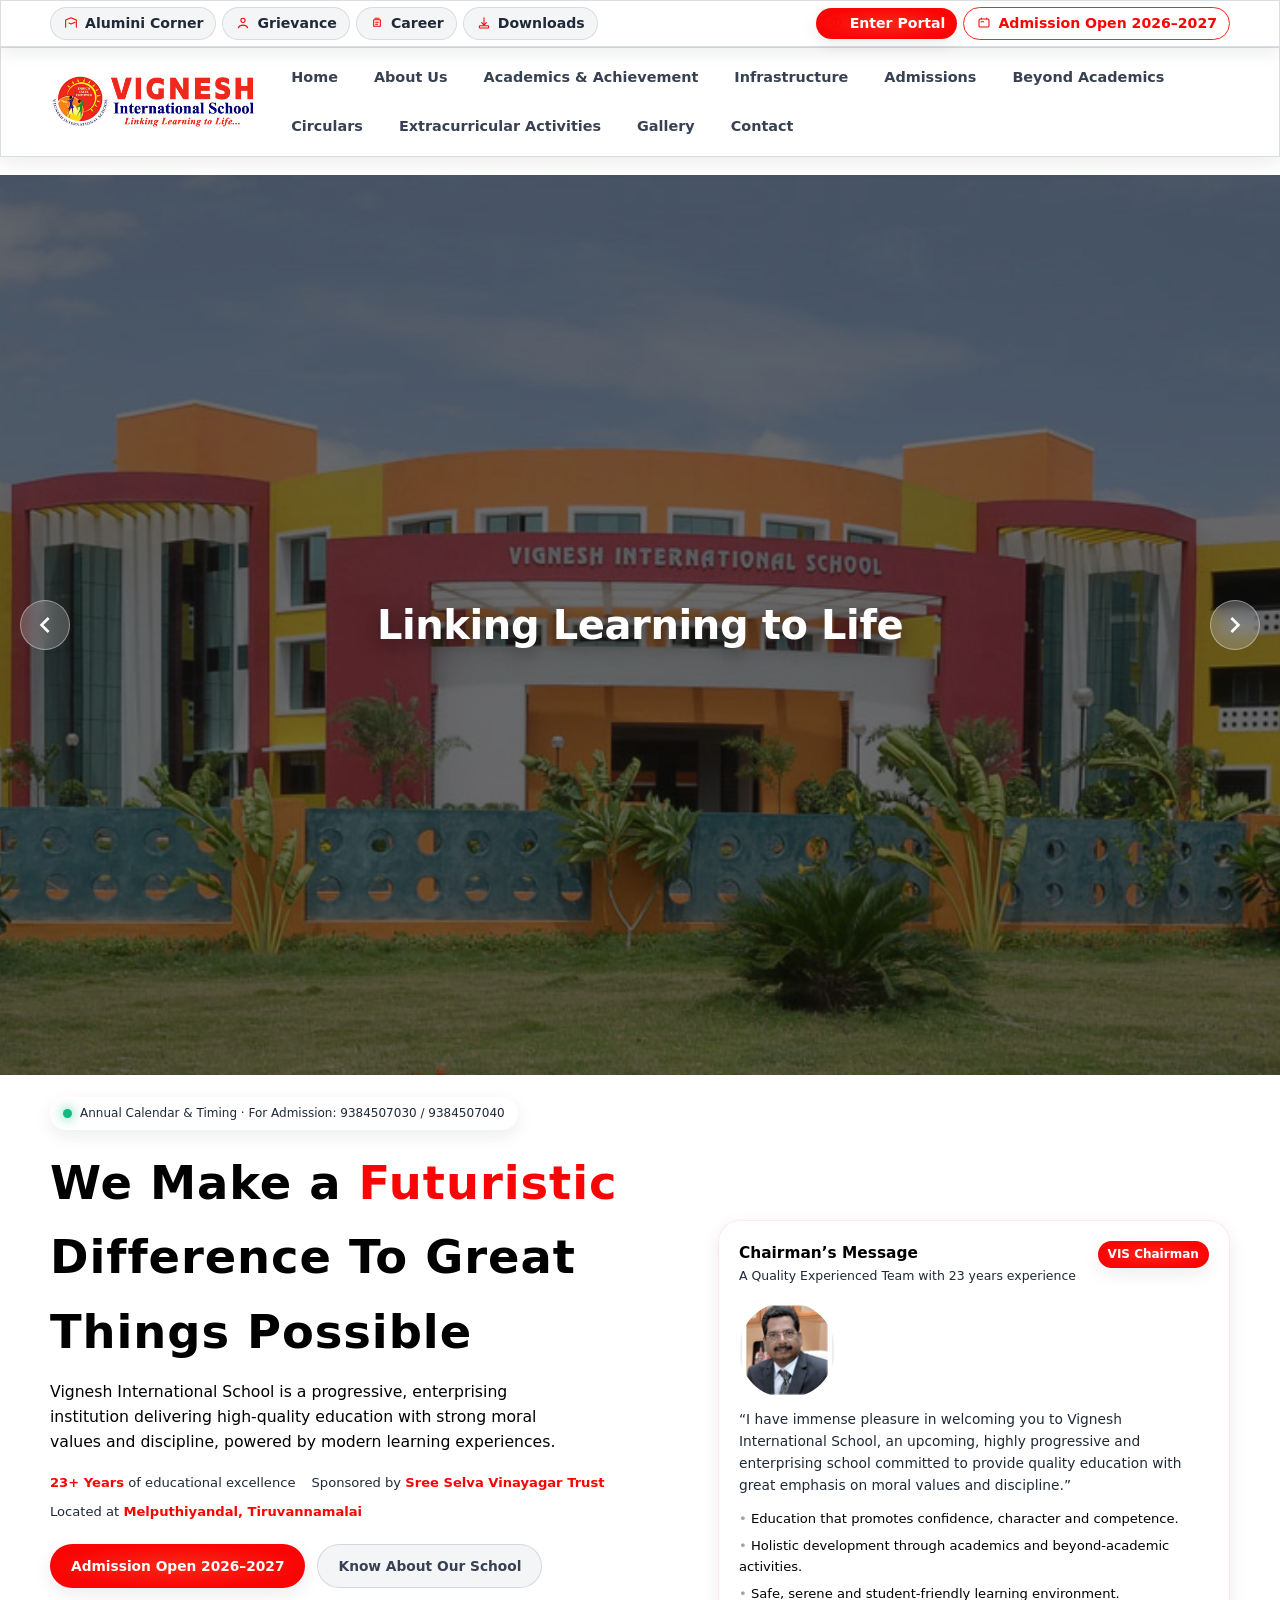
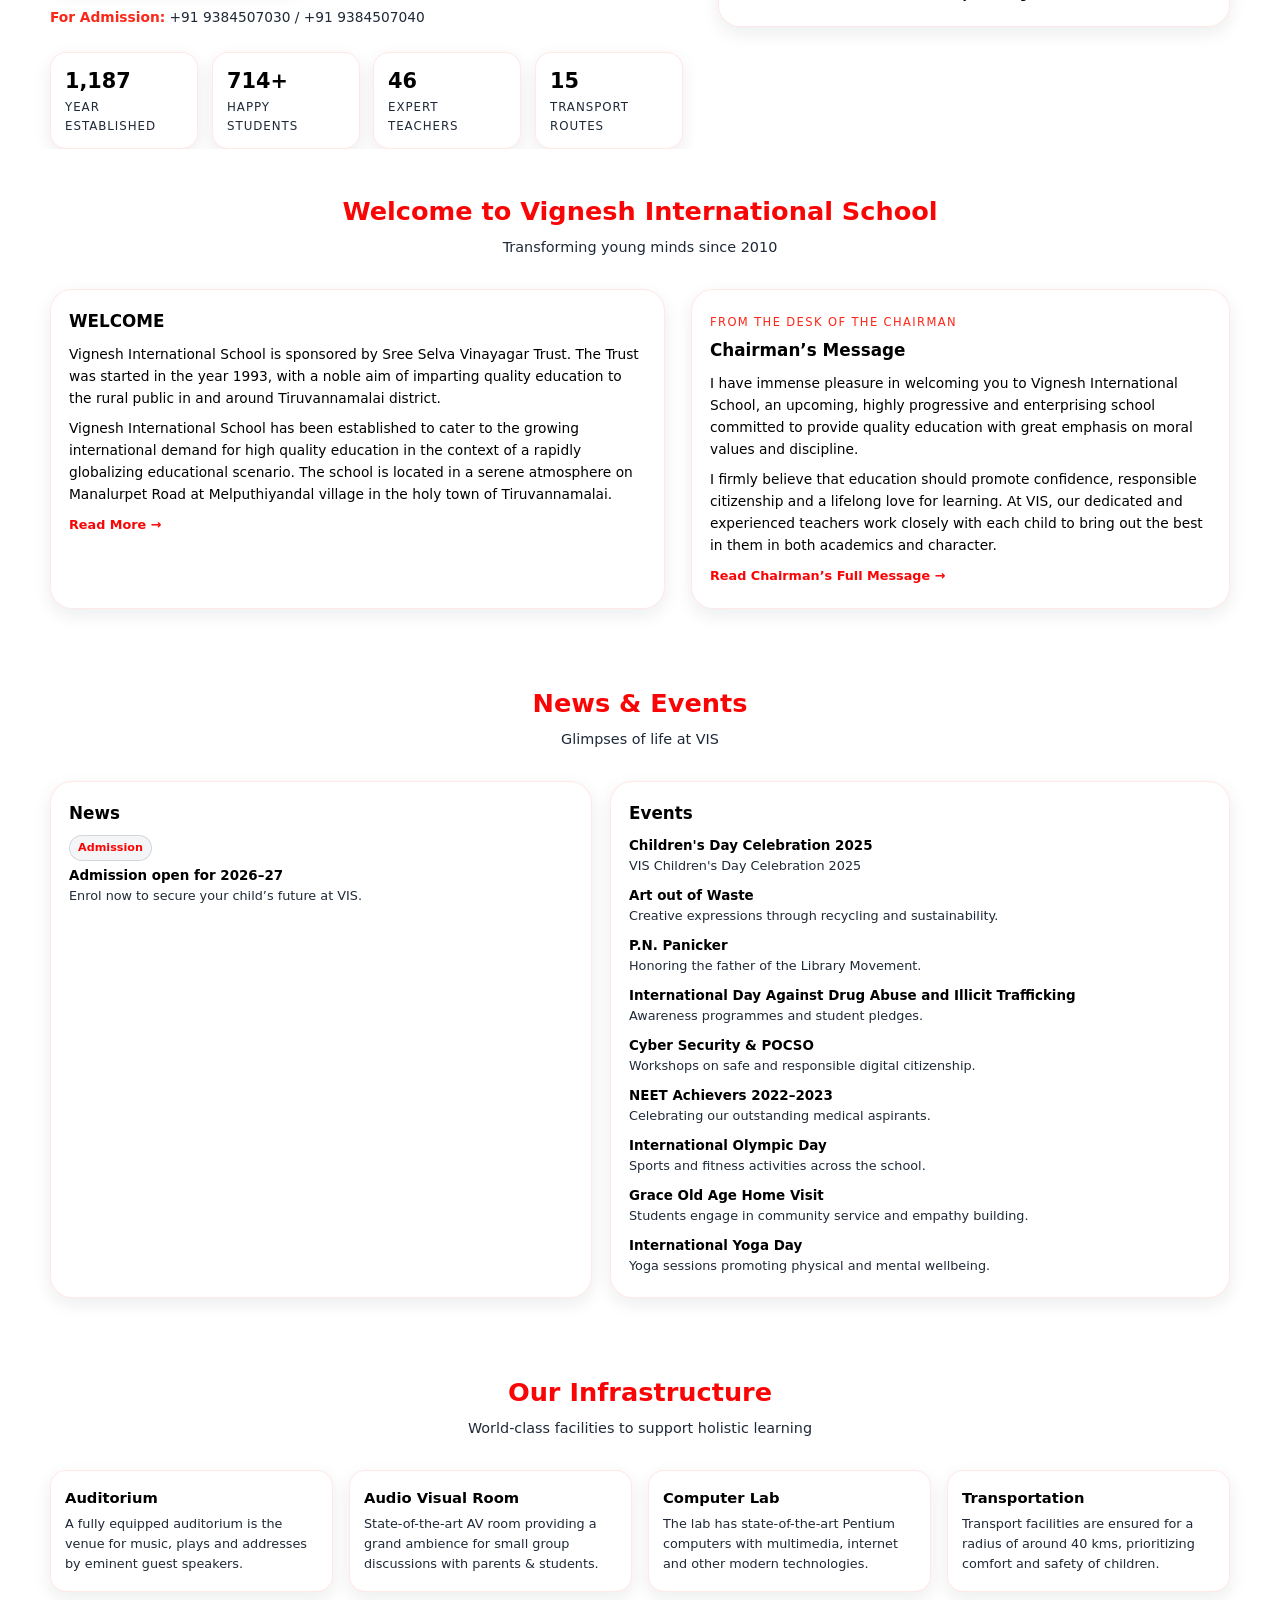
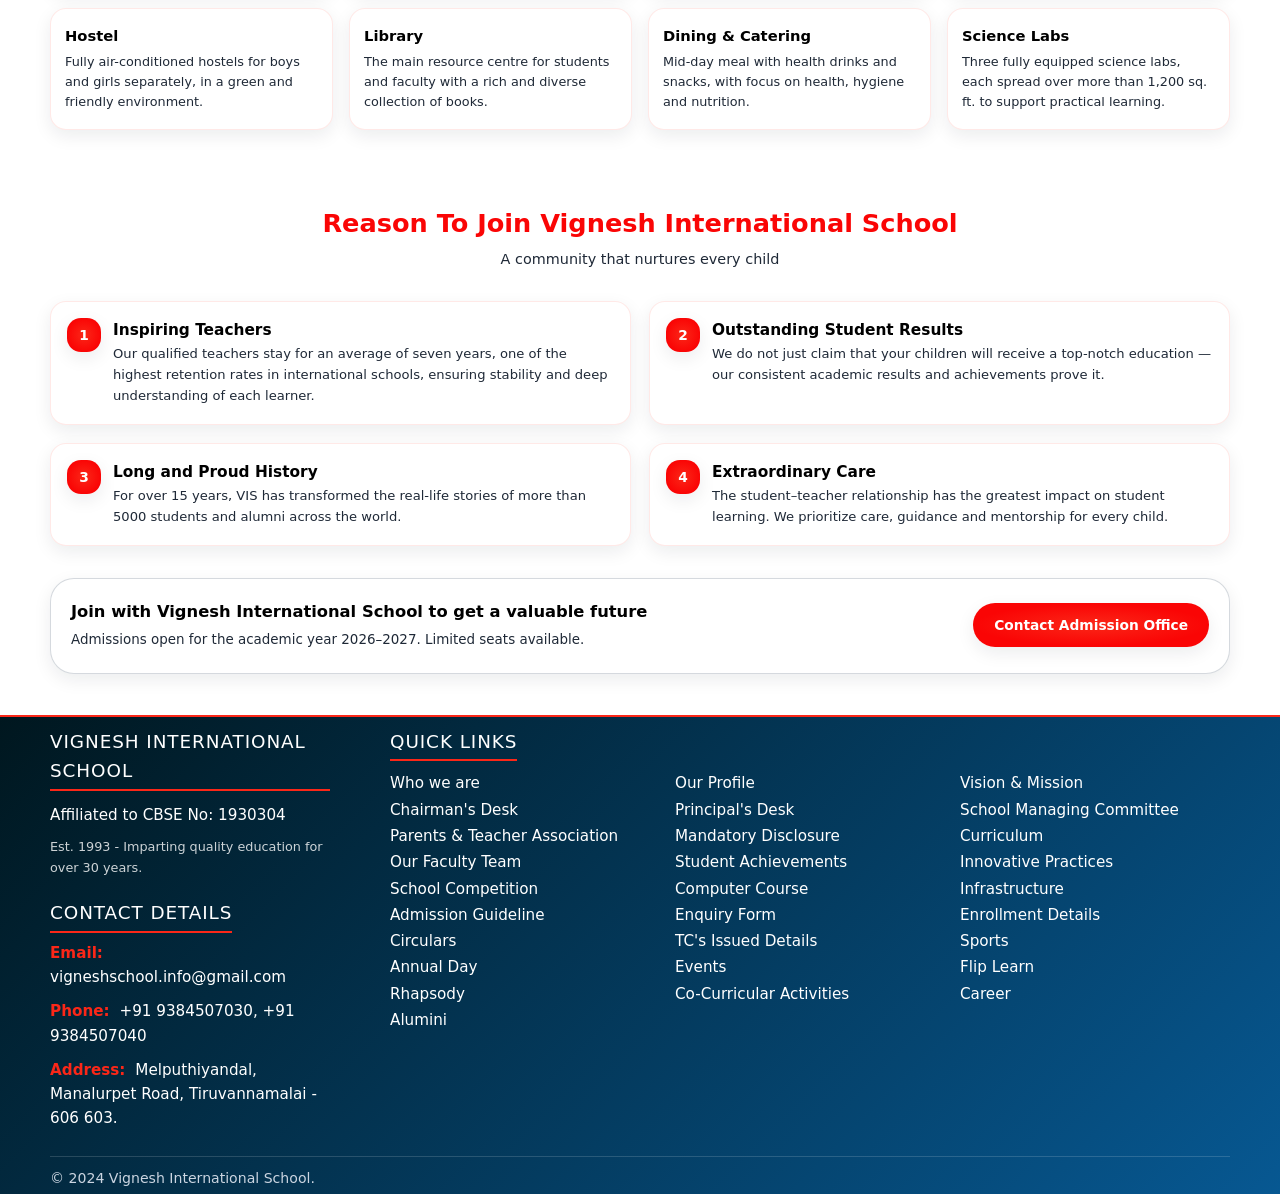
==== commit 0640d3de: "updated" ====
--- a/html/index.html
+++ b/html/index.html
@@ -108,12 +108,12 @@
         <div class="nav-dropdown-wrapper">
           <a href="#academics">Academics &amp; Achievement</a>
           <div class="nav-dropdown">
-            <a href="#academics-curriculum">Curriculum</a>
-            <a href="#academics-faculty">Our Faculty Team</a>
-            <a href="#academics-achievements">Student Achievements</a>
-            <a href="#academics-innovative">Innovative Practices</a>
-            <a href="#academics-competition">School Competition</a>
-            <a href="#academics-computer-course">Computer Course</a>
+            <a href="curriculum.html">Curriculum</a>
+            <a href="faculty.html">Our Faculty Team</a>
+            <a href="achievements.html">Student Achievements</a>
+            <a href="innovative-practices.html">Innovative Practices</a>
+            <a href="school-competition.html">School Competition</a>
+            <a href="computer-course.html">Computer Course</a>
           </div>
         </div>
         <div class="nav-dropdown-wrapper">
@@ -590,12 +590,12 @@
           <li><a href="smc.html">School Managing Committee</a></li>
           <li><a href="pta.html">Parents &amp; Teacher Association</a></li>
           <li><a href="mandatory-disclosure.html">Mandatory Disclosure</a></li>
-          <li><a href="index.html#academics">Curriculum</a></li>
-          <li><a href="index.html#academics">Our Faculty Team</a></li>
-          <li><a href="index.html#academics">Innovative Practices</a></li>
-          <li><a href="index.html#academics">School Competition</a></li>
-          <li><a href="index.html#academics">Student Achievement</a></li>
-          <li><a href="index.html#academics">Computer Course</a></li>
+          <li><a href="curriculum.html">Curriculum</a></li>
+          <li><a href="faculty.html">Our Faculty Team</a></li>
+          <li><a href="achievements.html">Student Achievements</a></li>
+          <li><a href="innovative-practices.html">Innovative Practices</a></li>
+          <li><a href="school-competition.html">School Competition</a></li>
+          <li><a href="computer-course.html">Computer Course</a></li>
           <li><a href="index.html#infrastructure">Infrastructure</a></li>
           <li><a href="index.html#admissions">Admission Guideline</a></li>
           <li><a href="index.html#admissions">Enquiry Form</a></li>
@@ -616,7 +616,6 @@
 
     <div class="container footer-bottom">
       <span>© 2024 Vignesh International School.</span>
-      <span>Designed by <a href="#">Zop Technologys</a></span>
     </div>
   </footer>
 
--- a/css/style.css
+++ b/css/style.css
@@ -150,9 +150,7 @@
   transition: none;
 }
 
-.pill-primary:hover {
-  /* removed hover styles */
-}
+
 
 .pill-outline {
   border-color: var(--accent);
@@ -384,20 +382,27 @@
 }
 
 .hero-slide.active .slide-caption {
-  animation: slideTextEntry 1.2s cubic-bezier(0.16, 1, 0.3, 1) forwards;
+  animation: slideTextEntry 1.5s cubic-bezier(0.19, 1, 0.22, 1) forwards;
+  perspective: 1000px;
 }
 
 @keyframes slideTextEntry {
   0% {
     opacity: 0;
-    transform: translate(-50%, -20%);
+    transform: translate(-50%, -30%) scale(0.9) rotateX(-30deg);
     filter: blur(10px);
+    letter-spacing: 0.3em;
+  }
+
+  60% {
+    opacity: 0.8;
   }
 
   100% {
     opacity: 1;
-    transform: translate(-50%, -50%);
+    transform: translate(-50%, -50%) scale(1) rotateX(0);
     filter: blur(0);
+    letter-spacing: -0.01em;
   }
 }
 
@@ -422,9 +427,7 @@
   transition: all 0.3s ease;
 }
 
-.slider-btn:hover {
-  /* removed hover styles */
-}
+
 
 .slider-btn svg {
   width: 32px;
@@ -547,13 +550,9 @@
   display: none;
 }
 
-.btn-primary:hover {
-  /* removed hover styles */
-}
-
-.btn-primary:hover .btn-glow {
-  display: none;
-}
+
+
+
 
 .btn-ghost {
   background: rgba(243, 244, 246, 0.9);
@@ -561,17 +560,13 @@
   color: #374151;
 }
 
-.btn-ghost:hover {
-  /* removed hover styles */
-}
+
 
 .neon-border {
   box-shadow: 0 0 0 1px rgba(255, 140, 58, 0.5);
 }
 
-.stat-card:hover {
-  /* removed hover styles */
-}
+
 
 .hero-phones {
   font-size: 0.86rem;
@@ -1154,10 +1149,68 @@
   }
 }
 
-.neon-hover:hover {
-  box-shadow: none;
-}
-
-.neon-text {
-  text-shadow: none;
+
+/* Glossy Shimmer Hover Effect */
+.btn,
+.card,
+.infra-card,
+.stat-card,
+.nav-links a,
+.hero-slide img,
+.logo-image {
+  position: relative;
+  overflow: hidden;
+}
+
+/* Shimmer overlay */
+.btn::after,
+.card::after,
+.infra-card::after,
+.stat-card::after,
+.nav-links a::after {
+  content: "";
+  position: absolute;
+  top: -100%;
+  left: -200%;
+  width: 60%;
+  height: 300%;
+  background: linear-gradient(to right,
+      rgba(255, 255, 255, 0) 0%,
+      rgba(255, 255, 255, 0.45) 50%,
+      rgba(255, 255, 255, 0) 100%);
+  transform: rotate(35deg);
+  transition: none;
+  pointer-events: none;
+  z-index: 5;
+}
+
+.btn:hover::after,
+.card:hover::after,
+.infra-card:hover::after,
+.stat-card:hover::after,
+.nav-links a:hover::after {
+  left: 150%;
+  top: 150%;
+  transition: all 1.5s ease-in-out;
+}
+
+/* Subtle glow/glass update on hover */
+.card:hover,
+.infra-card:hover,
+.stat-card:hover {
+  border-color: rgba(255, 255, 255, 0.8);
+  background: rgba(255, 255, 255, 0.99);
+  box-shadow: 0 12px 30px rgba(0, 0, 0, 0.1);
+  transform: translateY(-2px);
+}
+
+.nav-links a:hover {
+  background: rgba(255, 255, 255, 0.15);
+}
+
+.neon-hover:hover,
+.neon-text,
+.neon-border {
+  box-shadow: none !important;
+  text-shadow: none !important;
 }
